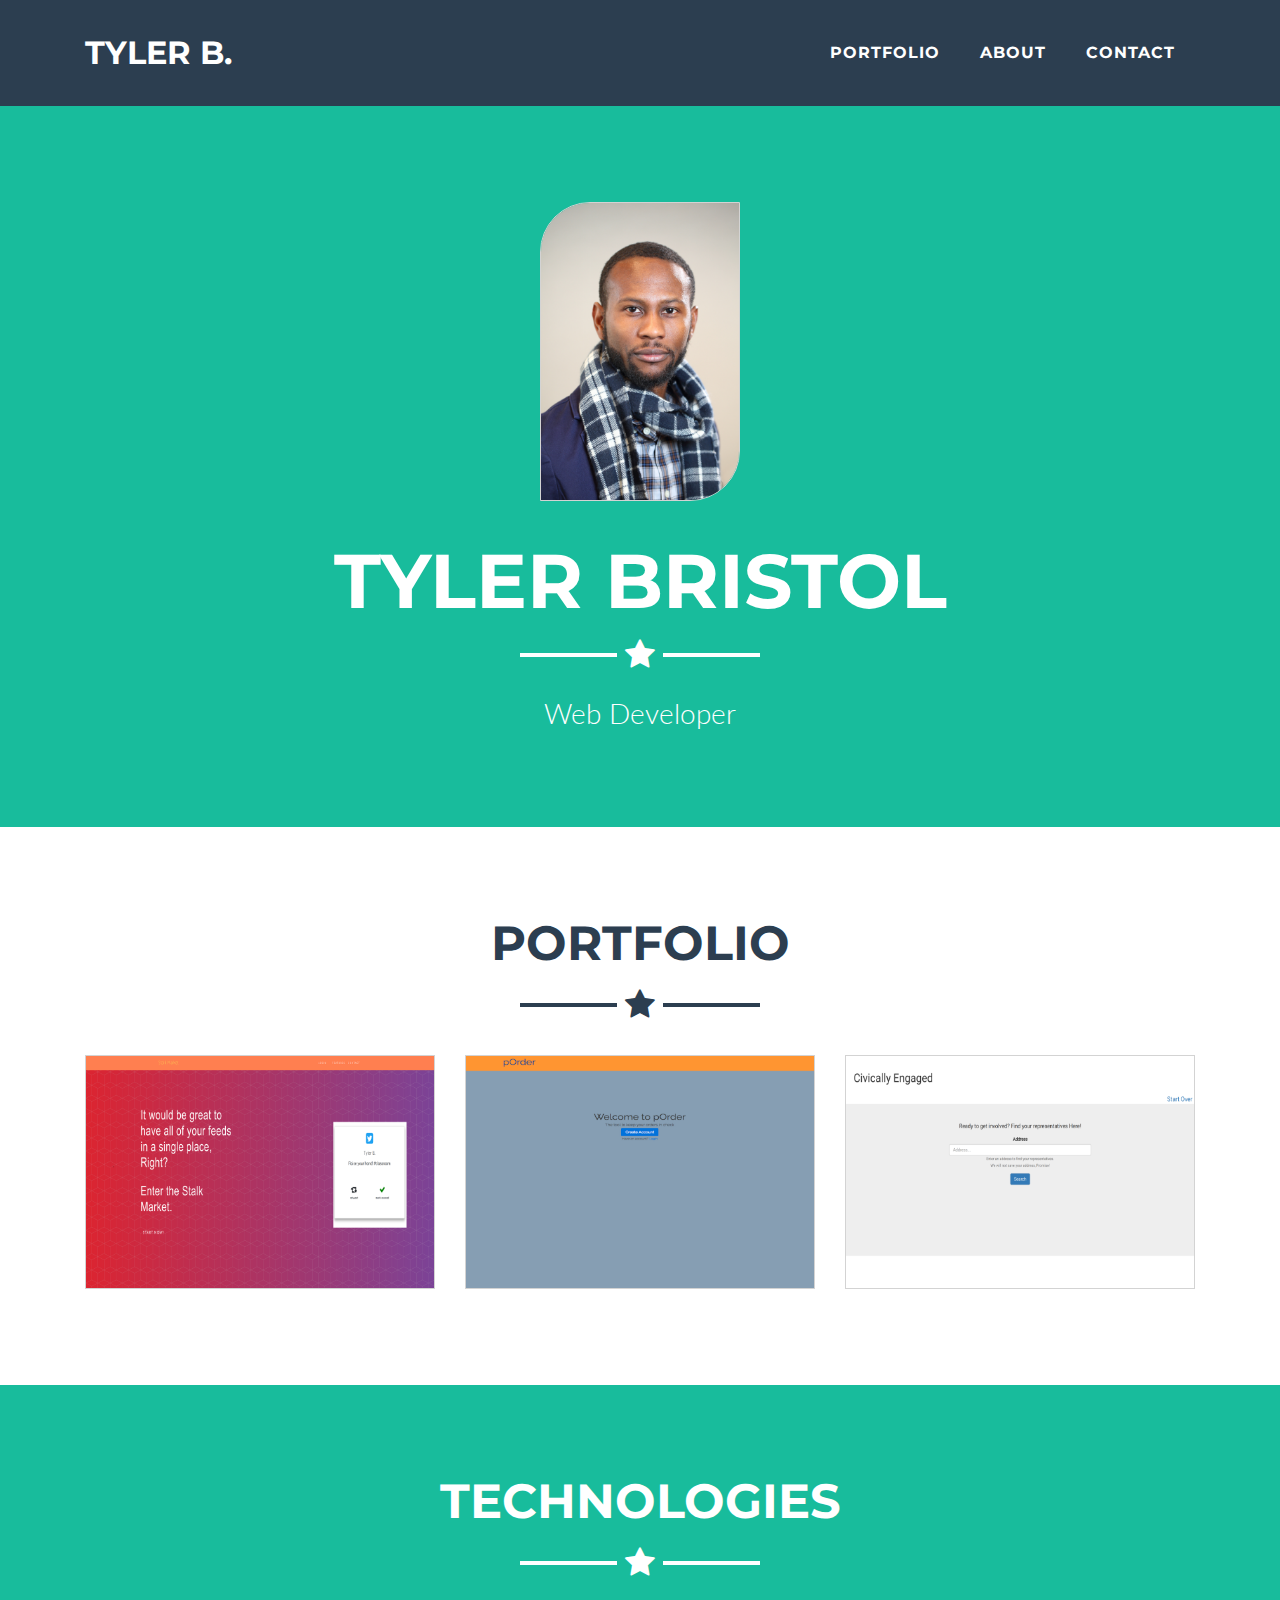
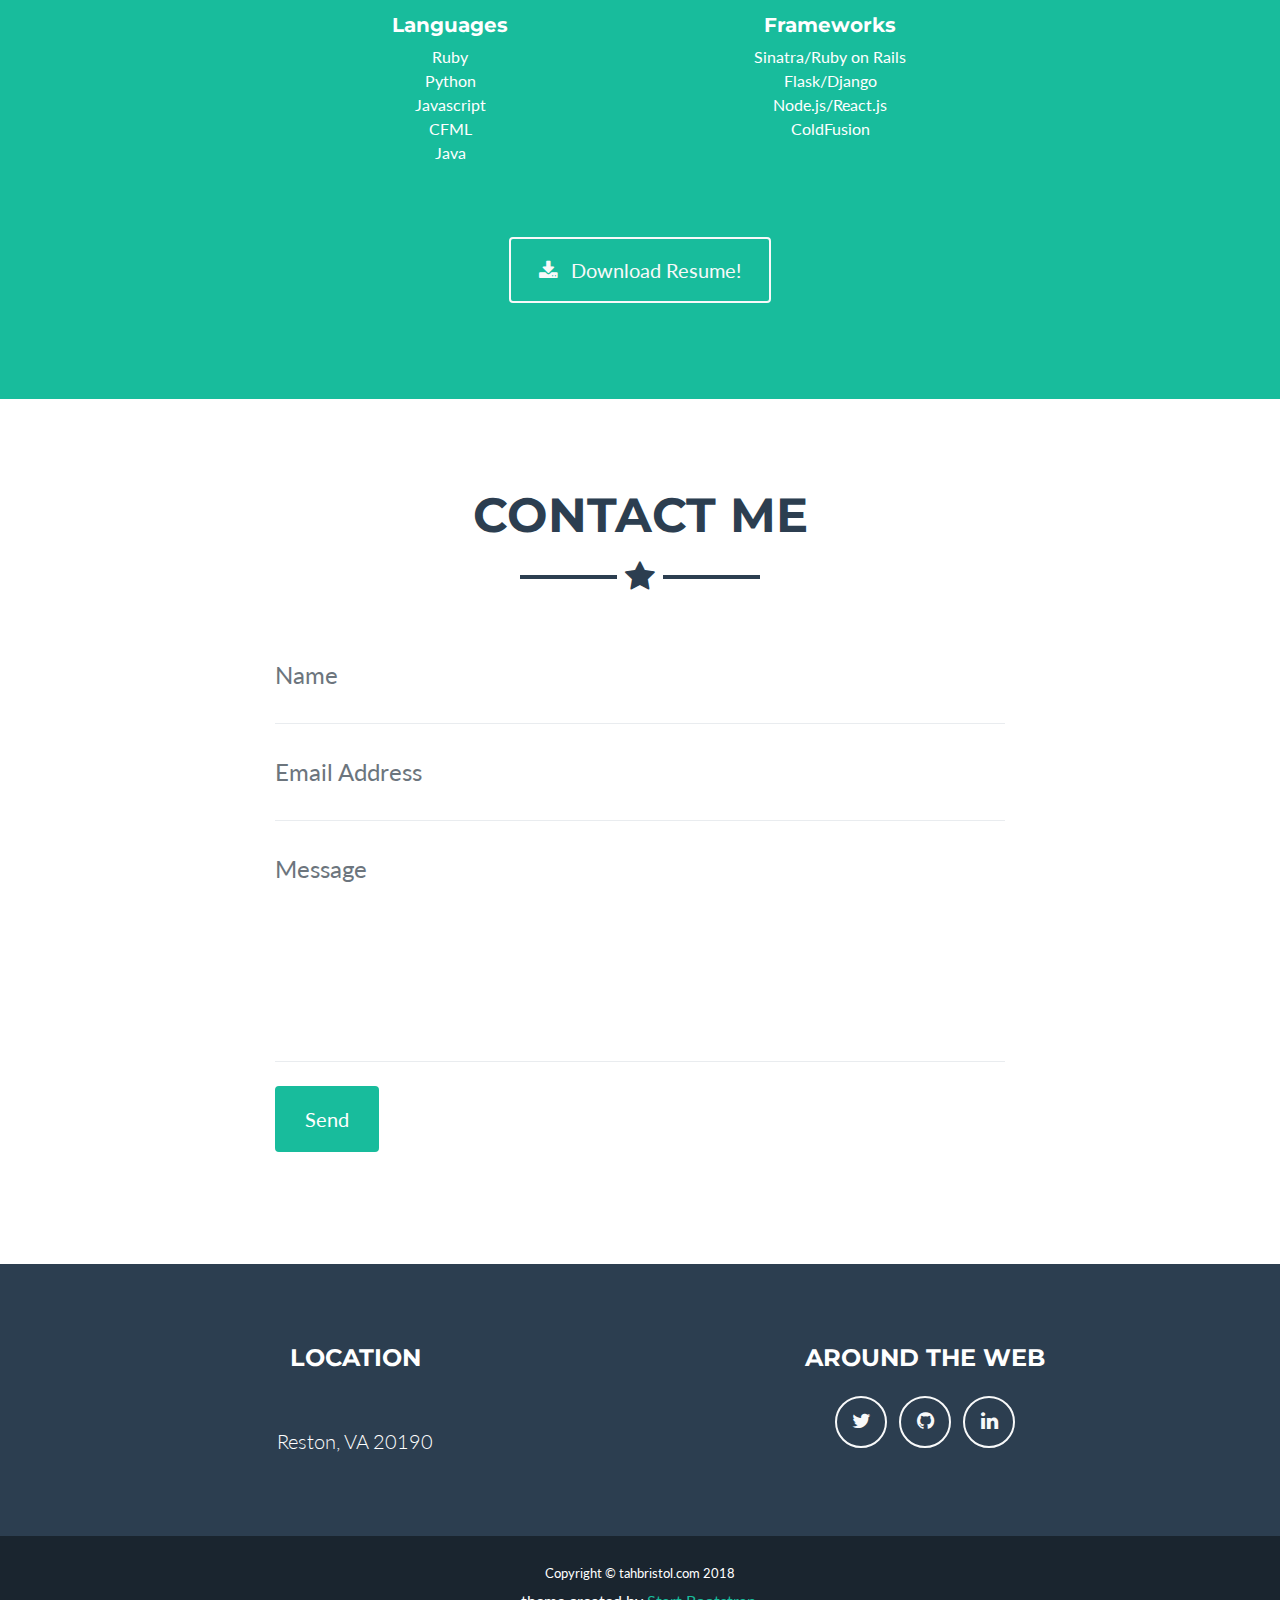
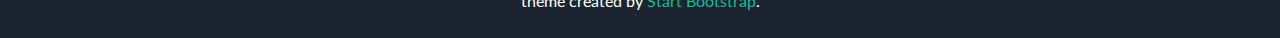
==== portfolio/templates/index.html @ d6156995 "Merge branch 'master' of github.com:tahbristol/portfolio18" ====
<!DOCTYPE html>
<html lang="en">

  <head>

    <meta charset="utf-8">
    <meta name="viewport" content="width=device-width, initial-scale=1, shrink-to-fit=no">
    <meta name="description" content="">
    <meta name="author" content="">

    <title>Tyler Bristol</title>

    <!-- Bootstrap core CSS -->
    <link href="../static/vendor/bootstrap/css/bootstrap.min.css" rel="stylesheet">

    <!-- Custom fonts for this template -->
    <link href="../static/vendor/font-awesome/css/font-awesome.min.css" rel="stylesheet" type="text/css">
    <link href="https://fonts.googleapis.com/css?family=Montserrat:400,700" rel="stylesheet" type="text/css">
    <link href="https://fonts.googleapis.com/css?family=Lato:400,700,400italic,700italic" rel="stylesheet" type="text/css">

    <!-- Plugin CSS -->
    <link href="../static/vendor/magnific-popup/magnific-popup.css" rel="stylesheet" type="text/css">

    <!-- Custom styles for this template -->
    <link href="../static/freelancer.min.css" rel="stylesheet">
		<link href="../static/main.css" rel="stylesheet">
  </head>

  <body id="page-top">

    <!-- Navigation -->
    <nav class="navbar navbar-expand-lg bg-secondary fixed-top text-uppercase" id="mainNav">
      <div class="container">
        <a class="navbar-brand js-scroll-trigger" href="#page-top">Tyler B.</a>
        <button class="navbar-toggler navbar-toggler-right text-uppercase bg-primary text-white rounded" type="button" data-toggle="collapse" data-target="#navbarResponsive" aria-controls="navbarResponsive" aria-expanded="false" aria-label="Toggle navigation">
          Menu
          <i class="fa fa-bars"></i>
        </button>
        <div class="collapse navbar-collapse" id="navbarResponsive">
          <ul class="navbar-nav ml-auto">
            <li class="nav-item mx-0 mx-lg-1">
              <a class="nav-link py-3 px-0 px-lg-3 rounded js-scroll-trigger" href="#portfolio">Portfolio</a>
            </li>
            <li class="nav-item mx-0 mx-lg-1">
              <a class="nav-link py-3 px-0 px-lg-3 rounded js-scroll-trigger" href="#about">About</a>
            </li>
            <li class="nav-item mx-0 mx-lg-1">
              <a class="nav-link py-3 px-0 px-lg-3 rounded js-scroll-trigger" href="#contact">Contact</a>
            </li>
          </ul>
        </div>
      </div>
    </nav>

    <!-- Header -->
    <header class="masthead bg-primary text-white text-center">
      <div class="container">
        <img class="img-fluid mb-5 d-block mx-auto" id="headShot" src="../static/images/typrof1.jpg" alt="">
        <h1 class="text-uppercase mb-0">Tyler Bristol</h1>
        <hr class="star-light">
        <h2 class="font-weight-light mb-0">Web Developer</h2>
      </div>
    </header>

    <!-- Portfolio Grid Section -->
    <section class="portfolio" id="portfolio">
      <div class="container">
        <h2 class="text-center text-uppercase text-secondary mb-0">Portfolio</h2>
        <hr class="star-dark mb-5">
        <div class="row">
          <!-- <div class="col-md-6 col-lg-4">
            <a class="portfolio-item d-block mx-auto" href="#portfolio-modal-1">
              <div class="portfolio-item-caption d-flex position-absolute h-100 w-100">
                <div class="portfolio-item-caption-content my-auto w-100 text-center text-white">
                  <i class="fa fa-search-plus fa-3x"></i>
                </div>
              </div>
              <img class="img-fluid" src="https://www.dropbox.com/s/zt1u6kftj1e6tm3/SistersScreen1%20copy.png?dl=1" alt="">
            </a>
          </div> -->
          <div class="col-md-6 col-lg-4">
            <a class="portfolio-item d-block mx-auto" href="#portfolio-modal-1">
              <div class="portfolio-item-caption d-flex position-absolute h-100 w-100">
                <div class="portfolio-item-caption-content my-auto w-100 text-center text-white">
                  <i class="fa fa-search-plus fa-3x"></i>
                </div>
              </div>
              <img class="img-fluid" src="../static/images/stalkmarket.png" alt="web application">
            </a>
          </div>
          <!-- <div class="col-md-6 col-lg-4">
            <a class="portfolio-item d-block mx-auto" href="#portfolio-modal-3">
              <div class="portfolio-item-caption d-flex position-absolute h-100 w-100">
                <div class="portfolio-item-caption-content my-auto w-100 text-center text-white">
                  <i class="fa fa-search-plus fa-3x"></i>
                </div>
              </div>
              <img class="img-fluid" src="https://www.dropbox.com/s/mkf713vcv6fycai/CafeScreen.png?dl=1" alt="">
            </a>
          </div> -->
          <div class="col-md-6 col-lg-4">
            <a class="portfolio-item d-block mx-auto" href="#portfolio-modal-2">
              <div class="portfolio-item-caption d-flex position-absolute h-100 w-100">
                <div class="portfolio-item-caption-content my-auto w-100 text-center text-white">
                  <i class="fa fa-search-plus fa-3x"></i>
                </div>
              </div>
              <img class="img-fluid" src="../static/images/pOrder.png" alt="">
            </a>
          </div>
          <div class="col-md-6 col-lg-4">
            <a class="portfolio-item d-block mx-auto" href="#portfolio-modal-3">
              <div class="portfolio-item-caption d-flex position-absolute h-100 w-100">
                <div class="portfolio-item-caption-content my-auto w-100 text-center text-white">
                  <i class="fa fa-search-plus fa-3x"></i>
                </div>
              </div>
              <img class="img-fluid" src="../static/images/CivicallyEngaged.png" alt="">
            </a>
          </div>
          <!-- <div class="col-md-6 col-lg-4">
            <a class="portfolio-item d-block mx-auto" href="#portfolio-modal-6">
              <div class="portfolio-item-caption d-flex position-absolute h-100 w-100">
                <div class="portfolio-item-caption-content my-auto w-100 text-center text-white">
                  <i class="fa fa-search-plus fa-3x"></i>
                </div>
              </div>
              <img class="img-fluid" src="https://www.dropbox.com/s/rbb3bpmoo1mn3yp/WeatherApp.png?dl=1" alt="">
            </a>
          </div> -->
        </div>
      </div>
    </section>

    <!-- About Section -->
    <section class="bg-primary text-white mb-0" id="about">
      <div class="container">
        <h2 class="text-center text-uppercase text-white">Technologies</h2>
        <hr class="star-light mb-5">
				<div class="row">
					
						<div class="col-lg-4 ml-auto technologiesContainer">
								<h5>Languages</h5>
								<ul class="technologies" id="languages">
									<li>Ruby</li>
									<li>Python</li>
									<li>Javascript</li>
									<li>CFML</li>
									<li>Java</li>
								</ul>
					</div>
					
					<div class="col-lg-4 mr-auto technologiesContainer">
							<h5>Frameworks</h5>
							<ul class="technologies" id="frameworks">
								<li>Sinatra/Ruby on Rails</li>
								<li>Flask/Django</li>
								<li>Node.js/React.js</li>
								<li>ColdFusion</li>
								<li>&nbsp;</li>
								<li></li>
							</ul>
					</div>
				</div>
				<div>&nbsp;</div>
				<div>&nbsp;</div>
        <div class="text-center mt-4">
          <a class="btn btn-xl btn-outline-light" href="https://www.dropbox.com/s/48o4gk2hbp3jfe5/TylerABristol_current.pdf?dl=0" target="_blank">
            <i class="fa fa-download mr-2"></i>
            Download Resume!
          </a>
        </div>
      </div>
    </section>

    <!-- Contact Section -->
    <section id="contact">
      <div class="container">
        <h2 class="text-center text-uppercase text-secondary mb-0">Contact Me</h2>
        <hr class="star-dark mb-5">
        <div class="row">
          <div class="col-lg-8 mx-auto">
            <!-- To configure the contact form email address, go to mail/contact_me.php and update the email address in the PHP file on line 19. -->
            <!-- The form should work on most web servers, but if the form is not working you may need to configure your web server differently. -->
            <form name="sentMessage" id="contactForm" >
              <div class="control-group">
                <div class="form-group floating-label-form-group controls mb-0 pb-2">
                  <label>Name</label>
                  <input class="form-control" id="name" type="text" placeholder="Name" required="required" data-validation-required-message="Please enter your name.">
                  <p class="help-block text-danger"></p>
                </div>
              </div>
              <div class="control-group">
                <div class="form-group floating-label-form-group controls mb-0 pb-2">
                  <label>Email Address</label>
                  <input class="form-control" id="email" type="email" placeholder="Email Address" required="required" data-validation-required-message="Please enter your email address.">
                  <p class="help-block text-danger"></p>
                </div>
              </div>
              <div class="control-group">
                <div class="form-group floating-label-form-group controls mb-0 pb-2">
                  <label>Message</label>
                  <textarea class="form-control" id="message" rows="5" placeholder="Message" required="required" data-validation-required-message="Please enter a message."></textarea>
                  <p class="help-block text-danger"></p>
                </div>
              </div>
              <br>
              <div id="success"></div>
              <div class="form-group">
                <button type="submit" class="btn btn-primary btn-xl" id="sendMessageButton">Send</button>
              </div>
            </form>
          </div>
        </div>
      </div>
    </section>

    <!-- Footer -->
    <footer class="footer text-center">
      <div class="container">
        <div class="row">
          <div class="col-md-6 mb-5 mb-lg-0">
            <h4 class="text-uppercase mb-4">Location</h4>
            <p class="lead mb-0">
              <br>Reston, VA 20190</p>
          </div>
          <div class="col-md-6 mb-5 mb-lg-0">
            <h4 class="text-uppercase mb-4">Around the Web</h4>
            <ul class="list-inline mb-0">
              <!--<li class="list-inline-item">
                <a class="btn btn-outline-light btn-social text-center rounded-circle" href="#">
                  <i class="fa fa-fw fa-facebook"></i>
                </a>
              </li>-->
             <!-- <li class="list-inline-item">
                <a class="btn btn-outline-light btn-social text-center rounded-circle" href="#">
                  <i class="fa fa-fw fa-google-plus"></i>
                </a>
              </li>-->
              <li class="list-inline-item">
                <a class="btn btn-outline-light btn-social text-center rounded-circle" href="https://twitter.com/tahbristol" target="_blank">
                  <i class="fa fa-fw fa-twitter"></i>
                </a>
              </li>
							<li class="list-inline-item">
                <a class="btn btn-outline-light btn-social text-center rounded-circle" href="https://github.com/tahbristol" target="_blank">
                  <i class="fa fa-fw fa-github"></i>
                </a>
              </li>
              <li class="list-inline-item">
                <a class="btn btn-outline-light btn-social text-center rounded-circle" href="https://www.linkedin.com/in/tahbristol/" target="_blank">
                  <i class="fa fa-fw fa-linkedin"></i>
                </a>
              </li>
              <!--<li class="list-inline-item">
                <a class="btn btn-outline-light btn-social text-center rounded-circle" href="#">
                  <i class="fa fa-fw fa-dribbble"></i>
                </a>
              </li>-->
            </ul>
          </div>
        </div>
      </div>
    </footer>

    <div class="copyright py-4 text-center text-white">
      <div class="container">
        <small>Copyright &copy; tahbristol.com 2018</small>
				<p class="lead mb-0"><small>theme created by
					<a href="http://startbootstrap.com">Start Bootstrap</a>.</small></p>
      </div>
    </div>

    <!-- Scroll to Top Button (Only visible on small and extra-small screen sizes) -->
    <div class="scroll-to-top d-lg-none position-fixed ">
      <a class="js-scroll-trigger d-block text-center text-white rounded" href="#page-top">
        <i class="fa fa-chevron-up"></i>
      </a>
    </div>

    <!-- Portfolio Modals -->

    <!-- Portfolio Modal 1 -->
    <div class="portfolio-modal mfp-hide" id="portfolio-modal-1">
      <div class="portfolio-modal-dialog bg-white">
        <a class="close-button d-none d-md-block portfolio-modal-dismiss" href="#">
          <i class="fa fa-3x fa-times"></i>
        </a>
        <div class="container text-center">
          <div class="row">
            <div class="col-lg-8 mx-auto">
              <h2 class="text-secondary text-uppercase mb-0">Stalk Market</h2>
              <hr class="star-dark mb-5">
              <img class="img-fluid mb-5" src="../static/images/stalkmarket.png" alt="">
              <p class="mb-5">
                Stalk Market is a product of my own ideas. It is an app that mimics twitter. A user can sign up and save twitter handles to their account in order to see the handles' feeds. This application is written as a Ruby on Rails API and a React.js front-end. It started out as a group project but after time morphed into a solo
                project that I use to go practice my Ruby on Rails knowledge and go deeper into certain topics. Currently two new branches are being built out for this projects: re-writing the entire React.js
                front-end and re-writing the application using solely Ruby on Rails.<br />
                <a href="https://github.com/tahbristol/dc_project1" target="_blank">github here</a>
              </p>
              
              <a class="btn btn-primary btn-lg rounded-pill portfolio-modal-dismiss" href="#">
                <i class="fa fa-close"></i>
                Close Project</a>
            </div>
          </div>
        </div>
      </div>
    </div>

    <!-- Portfolio Modal 2 -->
    <div class="portfolio-modal mfp-hide" id="portfolio-modal-2">
      <div class="portfolio-modal-dialog bg-white">
        <a class="close-button d-none d-md-block portfolio-modal-dismiss" href="#">
          <i class="fa fa-3x fa-times"></i>
        </a>
        <div class="container text-center">
          <div class="row">
            <div class="col-lg-8 mx-auto">
              <h2 class="text-secondary text-uppercase mb-0">pOrder</h2>
              <hr class="star-dark mb-5">
              <img class="img-fluid mb-5" src="../static/images/pOrder.png" alt="">
              <p class="mb-5">
                pOrder was an idea I got while working in a Biology research laboratory. The application allows uses to place a request to order particular items
                such that a main purchaser can view all requested items from all group members to avoid duplicate ordering. This was a project during my Flatiron School
                curriculum and is written using the Ruby framework Sinatra. It has basic CRUD features and uses Bootstrap CSS along with jQuery. This app has also partially
                been re-written using the Python web framework Flask. <br />
                <a href="https://github.com/tahbristol/porder" target="_blank">github here</a>
              </p>
              <a class="btn btn-primary btn-lg rounded-pill portfolio-modal-dismiss" href="#">
                <i class="fa fa-close"></i>
                Close Project</a>
            </div>
          </div>
        </div>
      </div>
    </div>

    <!-- Portfolio Modal 3 -->
    <div class="portfolio-modal mfp-hide" id="portfolio-modal-3">
      <div class="portfolio-modal-dialog bg-white">
        <a class="close-button d-none d-md-block portfolio-modal-dismiss" href="#">
          <i class="fa fa-3x fa-times"></i>
        </a>
        <div class="container text-center">
          <div class="row">
            <div class="col-lg-8 mx-auto">
              <h2 class="text-secondary text-uppercase mb-0">CivicallyEngaged</h2>
              <img class="img-fluid mb-5" src="../static/images/CivicallyEngaged.png" alt="">
              <p class="mb-5">
                This is a project written in the Ruby web framework Sinatra. It uses the google CivicInfo API to return local state officials
                to a user based on an address input. This application uses HandleBars.js as the templating factory for each official and also uses
                the Twilio API to send information as a text message. This app is also written in ColdFusion and its ruby version currently being re-written.<br />
                <a href="https://github.com/tahbristol/civicallyengaged" target="_blank">github here</a>
              </p>
              <a class="btn btn-primary btn-lg rounded-pill portfolio-modal-dismiss" href="#">
                <i class="fa fa-close"></i>
                Close Project</a>
            </div>
          </div>
        </div>
      </div>
    </div>

    <!-- Portfolio Modal 4 -->
    <div class="portfolio-modal mfp-hide" id="portfolio-modal-4">
      <div class="portfolio-modal-dialog bg-white">
        <a class="close-button d-none d-md-block portfolio-modal-dismiss" href="#">
          <i class="fa fa-3x fa-times"></i>
        </a>
        <div class="container text-center">
          <div class="row">
            <div class="col-lg-8 mx-auto">
              <h2 class="text-secondary text-uppercase mb-0">Project Name</h2>
              <hr class="star-dark mb-5">
              <img class="img-fluid mb-5" src="../static/images/pOrder.png" alt="">
              <p class="mb-5">Lorem ipsum dolor sit amet, consectetur adipisicing elit. Mollitia neque assumenda ipsam nihil, molestias magnam, recusandae quos quis inventore quisquam velit asperiores, vitae? Reprehenderit soluta, eos quod consequuntur itaque. Nam.</p>
              <a class="btn btn-primary btn-lg rounded-pill portfolio-modal-dismiss" href="#">
                <i class="fa fa-close"></i>
                Close Project</a>
            </div>
          </div>
        </div>
      </div>
    </div>

    <!-- Portfolio Modal 5 -->
    <div class="portfolio-modal mfp-hide" id="portfolio-modal-5">
      <div class="portfolio-modal-dialog bg-white">
        <a class="close-button d-none d-md-block portfolio-modal-dismiss" href="#">
          <i class="fa fa-3x fa-times"></i>
        </a>
        <div class="container text-center">
          <div class="row">
            <div class="col-lg-8 mx-auto">
              <h2 class="text-secondary text-uppercase mb-0">Project Name</h2>
              <hr class="star-dark mb-5">
              <img class="img-fluid mb-5" src="../static/images/CivicallyEngaged.png" alt="">
              <p class="mb-5">Lorem ipsum dolor sit amet, consectetur adipisicing elit. Mollitia neque assumenda ipsam nihil, molestias magnam, recusandae quos quis inventore quisquam velit asperiores, vitae? Reprehenderit soluta, eos quod consequuntur itaque. Nam.</p>
              <a class="btn btn-primary btn-lg rounded-pill portfolio-modal-dismiss" href="#">
                <i class="fa fa-close"></i>
                Close Project</a>
            </div>
          </div>
        </div>
      </div>
    </div>

    <!-- Portfolio Modal 6 -->
    <div class="portfolio-modal mfp-hide" id="portfolio-modal-6">
      <div class="portfolio-modal-dialog bg-white">
        <a class="close-button d-none d-md-block portfolio-modal-dismiss" href="#">
          <i class="fa fa-3x fa-times"></i>
        </a>
        <div class="container text-center">
          <div class="row">
            <div class="col-lg-8 mx-auto">
              <h2 class="text-secondary text-uppercase mb-0">Project Name</h2>
              <hr class="star-dark mb-5">
              <img class="img-fluid mb-5" src="https://www.dropbox.com/s/rbb3bpmoo1mn3yp/WeatherApp.png?dl=1" alt="">
              <p class="mb-5">Lorem ipsum dolor sit amet, consectetur adipisicing elit. Mollitia neque assumenda ipsam nihil, molestias magnam, recusandae quos quis inventore quisquam velit asperiores, vitae? Reprehenderit soluta, eos quod consequuntur itaque. Nam.</p>
              <a class="btn btn-primary btn-lg rounded-pill portfolio-modal-dismiss" href="#">
                <i class="fa fa-close"></i>
                Close Project</a>
            </div>
          </div>
        </div>
      </div>
    </div>

    <!-- Bootstrap core JavaScript -->
    <script src="../static/vendor/jquery/jquery.min.js"></script>
    <script src="../static/vendor/bootstrap/js/bootstrap.bundle.min.js"></script>

    <!-- Plugin JavaScript -->
		<script src="../static/vendor/magnific-popup/jquery.magnific-popup.min.js"></script>
    <script src="../static/vendor/jquery-easing/jquery.easing.min.js"></script>

    <!-- Contact Form JavaScript -->
    <script src="../static/js/jqBootstrapValidation.js"></script>
    <script src="../static/js/contact_me.js"></script>

    <!-- Custom scripts for this template -->
    <script src="../static/js/freelancer.min.js"></script>
  </body>

</html>
---- portfolio/static/freelancer.min.css ----
body{font-family:Lato}h1,h2,h3,h4,h5,h6{font-weight:700;font-family:Montserrat}hr.star-dark,hr.star-light{max-width:15rem;padding:0;text-align:center;border:none;border-top:solid .25rem;margin-top:2.5rem;margin-bottom:2.5rem}hr.star-dark:after,hr.star-light:after{position:relative;top:-.8em;display:inline-block;padding:0 .25em;content:'\f005';font-family:FontAwesome;font-size:2em}hr.star-light{border-color:#fff}hr.star-light:after{color:#fff;background-color:#18bc9c}hr.star-dark{border-color:#2c3e50}hr.star-dark:after{color:#2c3e50;background-color:#fff}section{padding:6rem 0}section h2{font-size:2.25rem;line-height:2rem}@media (min-width:992px){section h2{font-size:3rem;line-height:2.5rem}}.btn-xl{padding:1rem 1.75rem;font-size:1.25rem}.btn-social{width:3.25rem;height:3.25rem;font-size:1.25rem;line-height:2rem}.scroll-to-top{z-index:1042;right:1rem;bottom:1rem;display:none}.scroll-to-top a{width:3.5rem;height:3.5rem;background-color:rgba(33,37,41,.5);line-height:3.1rem}#mainNav{padding-top:1rem;padding-bottom:1rem;font-weight:700;font-family:Montserrat}#mainNav .navbar-brand{color:#fff}#mainNav .navbar-nav{margin-top:1rem;letter-spacing:.0625rem}#mainNav .navbar-nav li.nav-item a.nav-link{color:#fff}#mainNav .navbar-nav li.nav-item a.nav-link:hover{color:#18bc9c}#mainNav .navbar-nav li.nav-item a.nav-link:active,#mainNav .navbar-nav li.nav-item a.nav-link:focus{color:#fff}#mainNav .navbar-nav li.nav-item a.nav-link.active{color:#18bc9c}#mainNav .navbar-toggler{font-size:80%;padding:.8rem}@media (min-width:992px){#mainNav{padding-top:1.5rem;padding-bottom:1.5rem;-webkit-transition:padding-top .3s,padding-bottom .3s;-moz-transition:padding-top .3s,padding-bottom .3s;transition:padding-top .3s,padding-bottom .3s}#mainNav .navbar-brand{font-size:2em;-webkit-transition:font-size .3s;-moz-transition:font-size .3s;transition:font-size .3s}#mainNav .navbar-nav{margin-top:0}#mainNav .navbar-nav>li.nav-item>a.nav-link.active{color:#fff;background:#18bc9c}#mainNav .navbar-nav>li.nav-item>a.nav-link.active:active,#mainNav .navbar-nav>li.nav-item>a.nav-link.active:focus,#mainNav .navbar-nav>li.nav-item>a.nav-link.active:hover{color:#fff;background:#18bc9c}#mainNav.navbar-shrink{padding-top:.5rem;padding-bottom:.5rem}#mainNav.navbar-shrink .navbar-brand{font-size:1.5em}}header.masthead{padding-top:calc(6rem + 72px);padding-bottom:6rem}header.masthead h1{font-size:3rem;line-height:3rem}header.masthead h2{font-size:1.3rem;font-family:Lato}@media (min-width:992px){header.masthead{padding-top:calc(6rem + 106px);padding-bottom:6rem}header.masthead h1{font-size:4.75em;line-height:4rem}header.masthead h2{font-size:1.75em}}.portfolio{margin-bottom:-15px}.portfolio .portfolio-item{position:relative;display:block;max-width:25rem;margin-bottom:15px}.portfolio .portfolio-item .portfolio-item-caption{-webkit-transition:all ease .5s;-moz-transition:all ease .5s;transition:all ease .5s;opacity:0;background-color:rgba(24,188,156,.9)}.portfolio .portfolio-item .portfolio-item-caption:hover{opacity:1}.portfolio .portfolio-item .portfolio-item-caption .portfolio-item-caption-content{font-size:1.5rem}@media (min-width:576px){.portfolio{margin-bottom:-30px}.portfolio .portfolio-item{margin-bottom:30px}}.portfolio-modal .portfolio-modal-dialog{padding:3rem 1rem;min-height:calc(100vh - 2rem);margin:1rem calc(1rem - 8px);position:relative;z-index:2;-moz-box-shadow:0 0 3rem 1rem rgba(0,0,0,.5);-webkit-box-shadow:0 0 3rem 1rem rgba(0,0,0,.5);box-shadow:0 0 3rem 1rem rgba(0,0,0,.5)}.portfolio-modal .portfolio-modal-dialog .close-button{position:absolute;top:2rem;right:2rem}.portfolio-modal .portfolio-modal-dialog .close-button i{line-height:38px}.portfolio-modal .portfolio-modal-dialog h2{font-size:2rem}@media (min-width:768px){.portfolio-modal .portfolio-modal-dialog{min-height:100vh;padding:5rem;margin:3rem calc(3rem - 8px)}.portfolio-modal .portfolio-modal-dialog h2{font-size:3rem}}.floating-label-form-group{position:relative;border-bottom:1px solid #e9ecef}.floating-label-form-group input,.floating-label-form-group textarea{font-size:1.5em;position:relative;z-index:1;padding-right:0;padding-left:0;resize:none;border:none;border-radius:0;background:0 0;box-shadow:none!important}.floating-label-form-group label{font-size:.85em;line-height:1.764705882em;position:relative;z-index:0;top:2em;display:block;margin:0;-webkit-transition:top .3s ease,opacity .3s ease;-moz-transition:top .3s ease,opacity .3s ease;-ms-transition:top .3s ease,opacity .3s ease;transition:top .3s ease,opacity .3s ease;vertical-align:middle;vertical-align:baseline;opacity:0}.floating-label-form-group:not(:first-child){padding-left:14px;border-left:1px solid #e9ecef}.floating-label-form-group-with-value label{top:0;opacity:1}.floating-label-form-group-with-focus label{color:#18bc9c}form .row:first-child .floating-label-form-group{border-top:1px solid #e9ecef}.footer{padding-top:5rem;padding-bottom:5rem;background-color:#2c3e50;color:#fff}.copyright{background-color:#1a252f}a{color:#18bc9c}a:active,a:focus,a:hover{color:#128f76}.btn{border-width:2px}.bg-primary{background-color:#18bc9c!important}.bg-secondary{background-color:#2c3e50!important}.text-primary{color:#18bc9c!important}.text-secondary{color:#2c3e50!important}.btn-primary{background-color:#18bc9c;border-color:#18bc9c}.btn-primary:active,.btn-primary:focus,.btn-primary:hover{background-color:#128f76;border-color:#128f76}.btn-secondary{background-color:#2c3e50;border-color:#2c3e50}.btn-secondary:active,.btn-secondary:focus,.btn-secondary:hover{background-color:#1a252f;border-color:#1a252f}
---- portfolio/static/main.css ----
img#headShot {
	width: 200px;
	border-radius: 50px 0px;
}

.technologies {
	list-style: none;
}

.technologiesContainer {
	text-align: center;
}
ul {
	margin: 0px;
	padding: 0px;
}

img {
	border: 1px solid lightgrey;
  height: 550px;
  width: 500px;
}
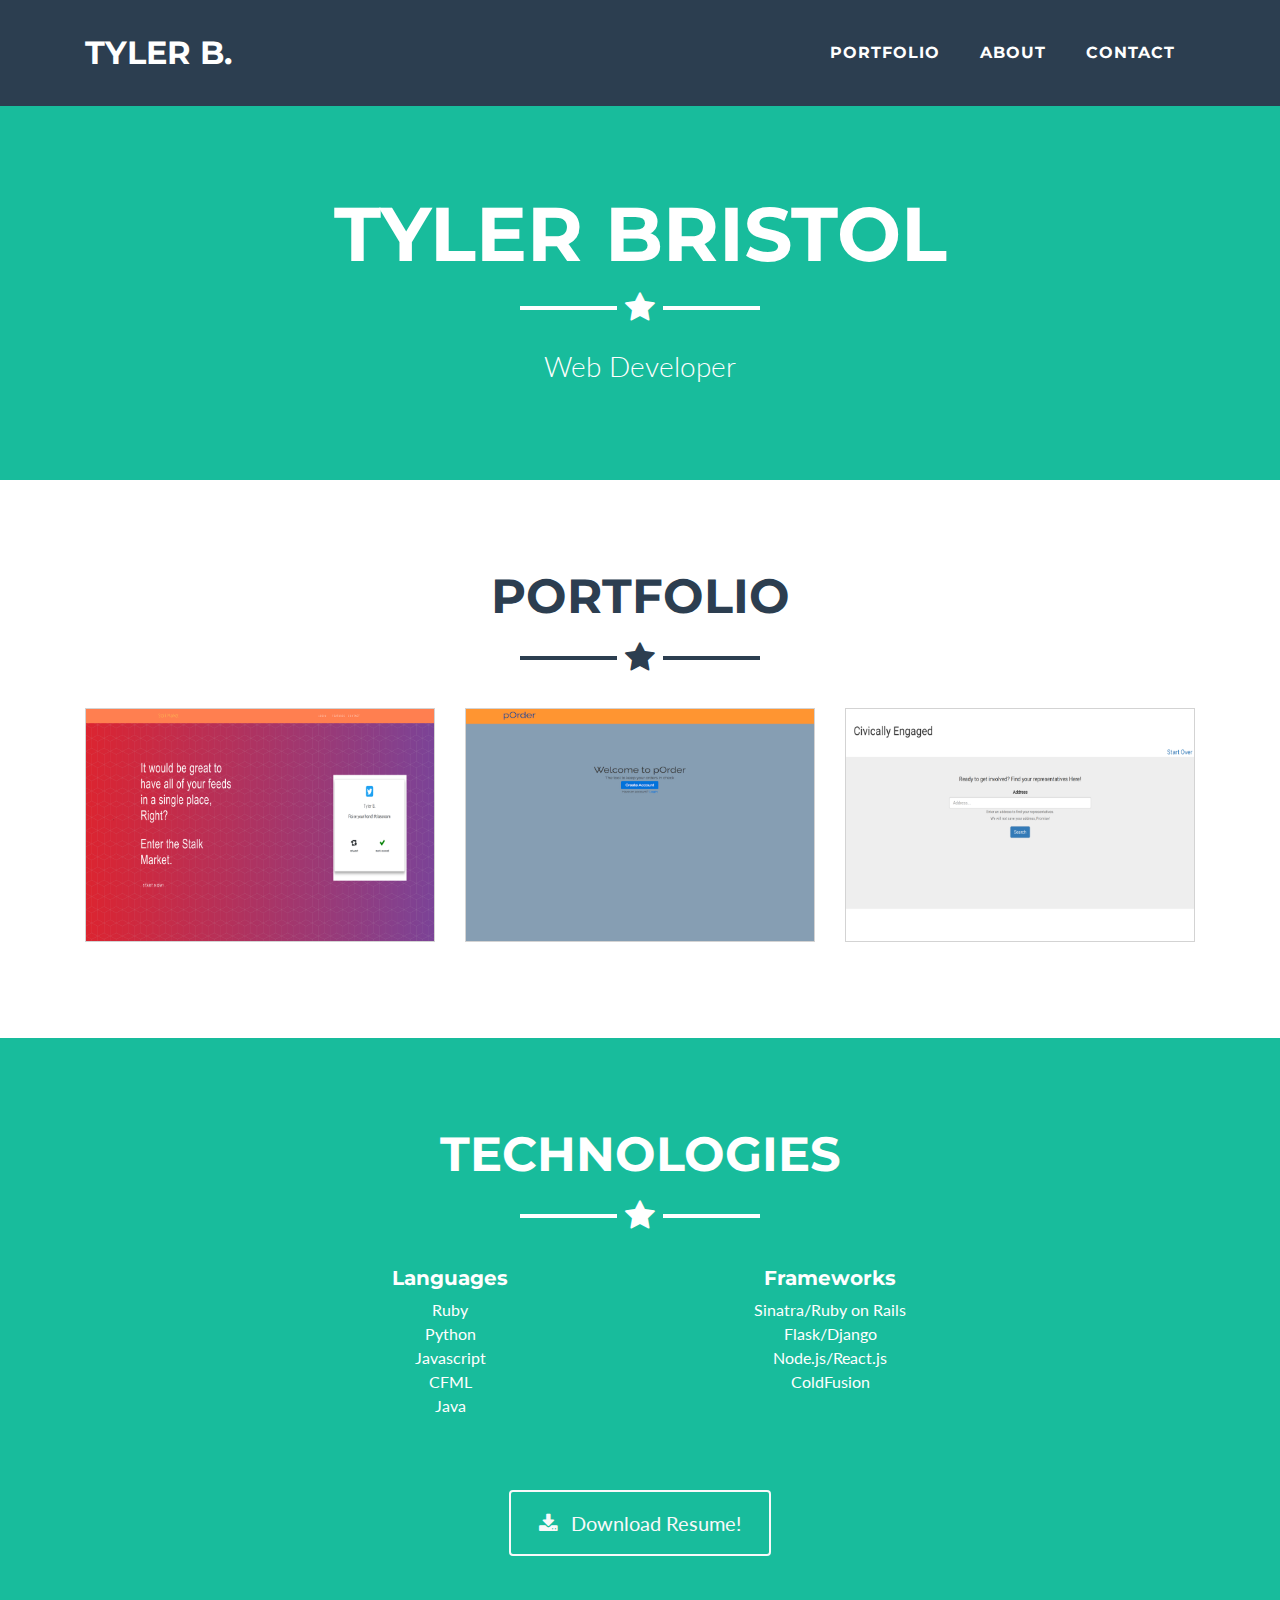
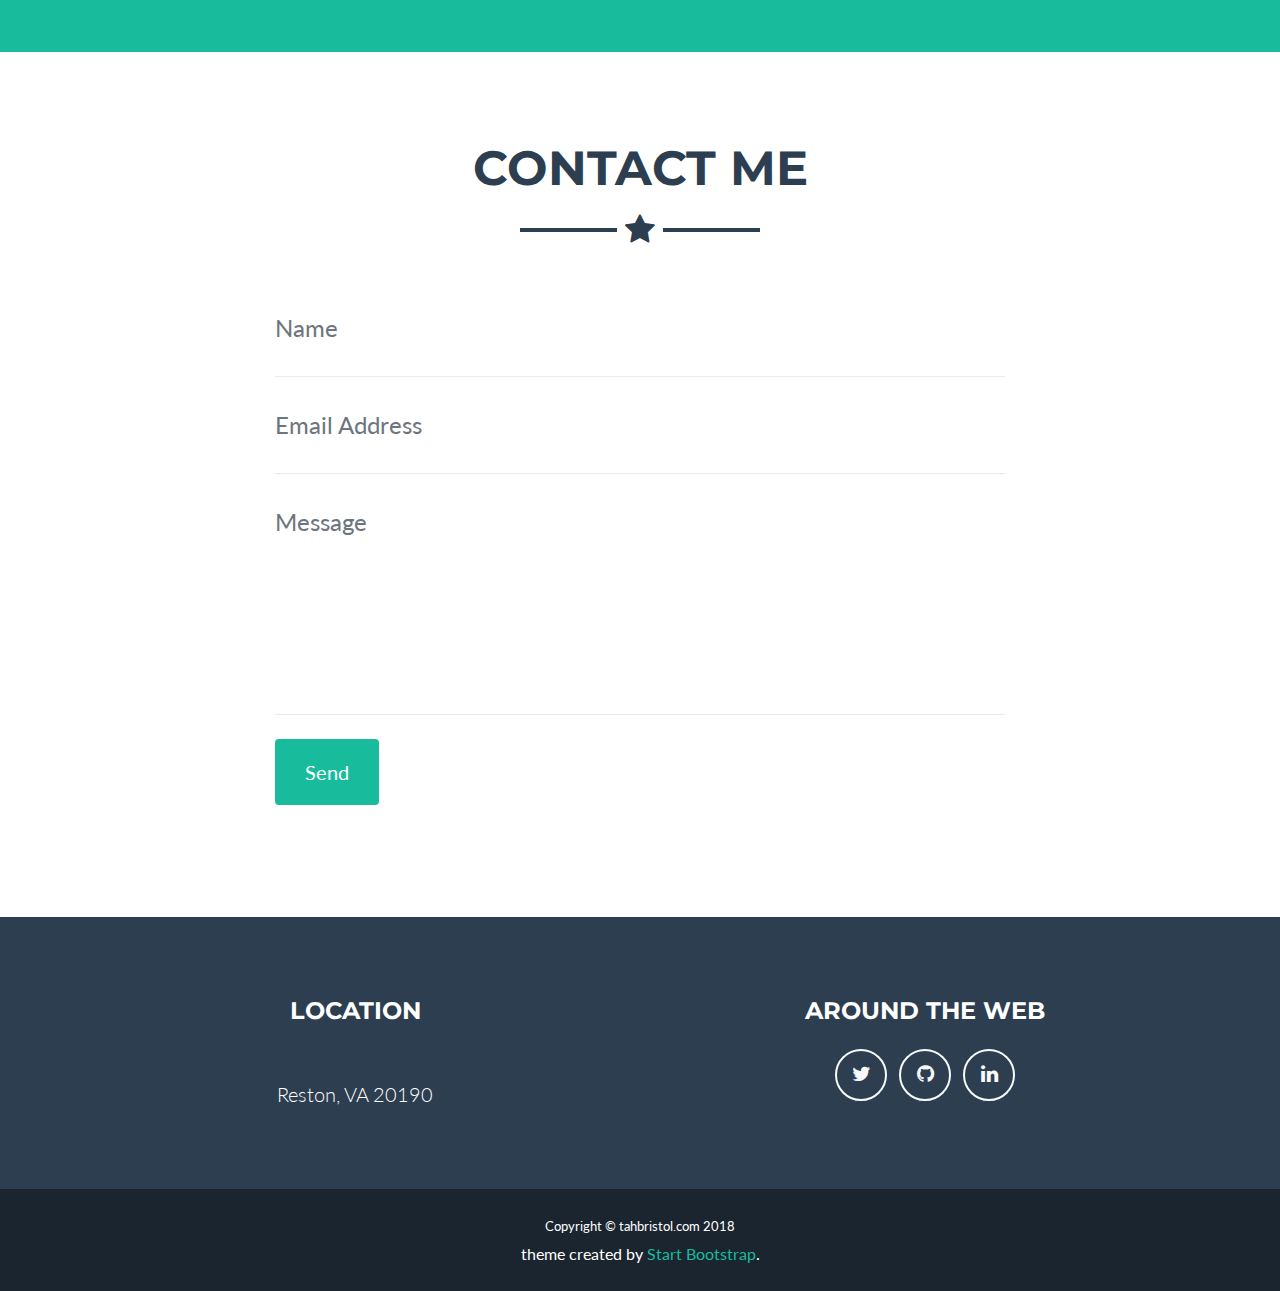
==== commit f85dab8f: "remove image" ====
--- a/portfolio/templates/index.html
+++ b/portfolio/templates/index.html
@@ -55,7 +55,7 @@
     <!-- Header -->
     <header class="masthead bg-primary text-white text-center">
       <div class="container">
-        <img class="img-fluid mb-5 d-block mx-auto" id="headShot" src="../static/images/typrof1.jpg" alt="">
+        <!-- <img class="img-fluid mb-5 d-block mx-auto" id="headShot" src="../static/images/typrof1.jpg" alt=""> -->
         <h1 class="text-uppercase mb-0">Tyler Bristol</h1>
         <hr class="star-light">
         <h2 class="font-weight-light mb-0">Web Developer</h2>
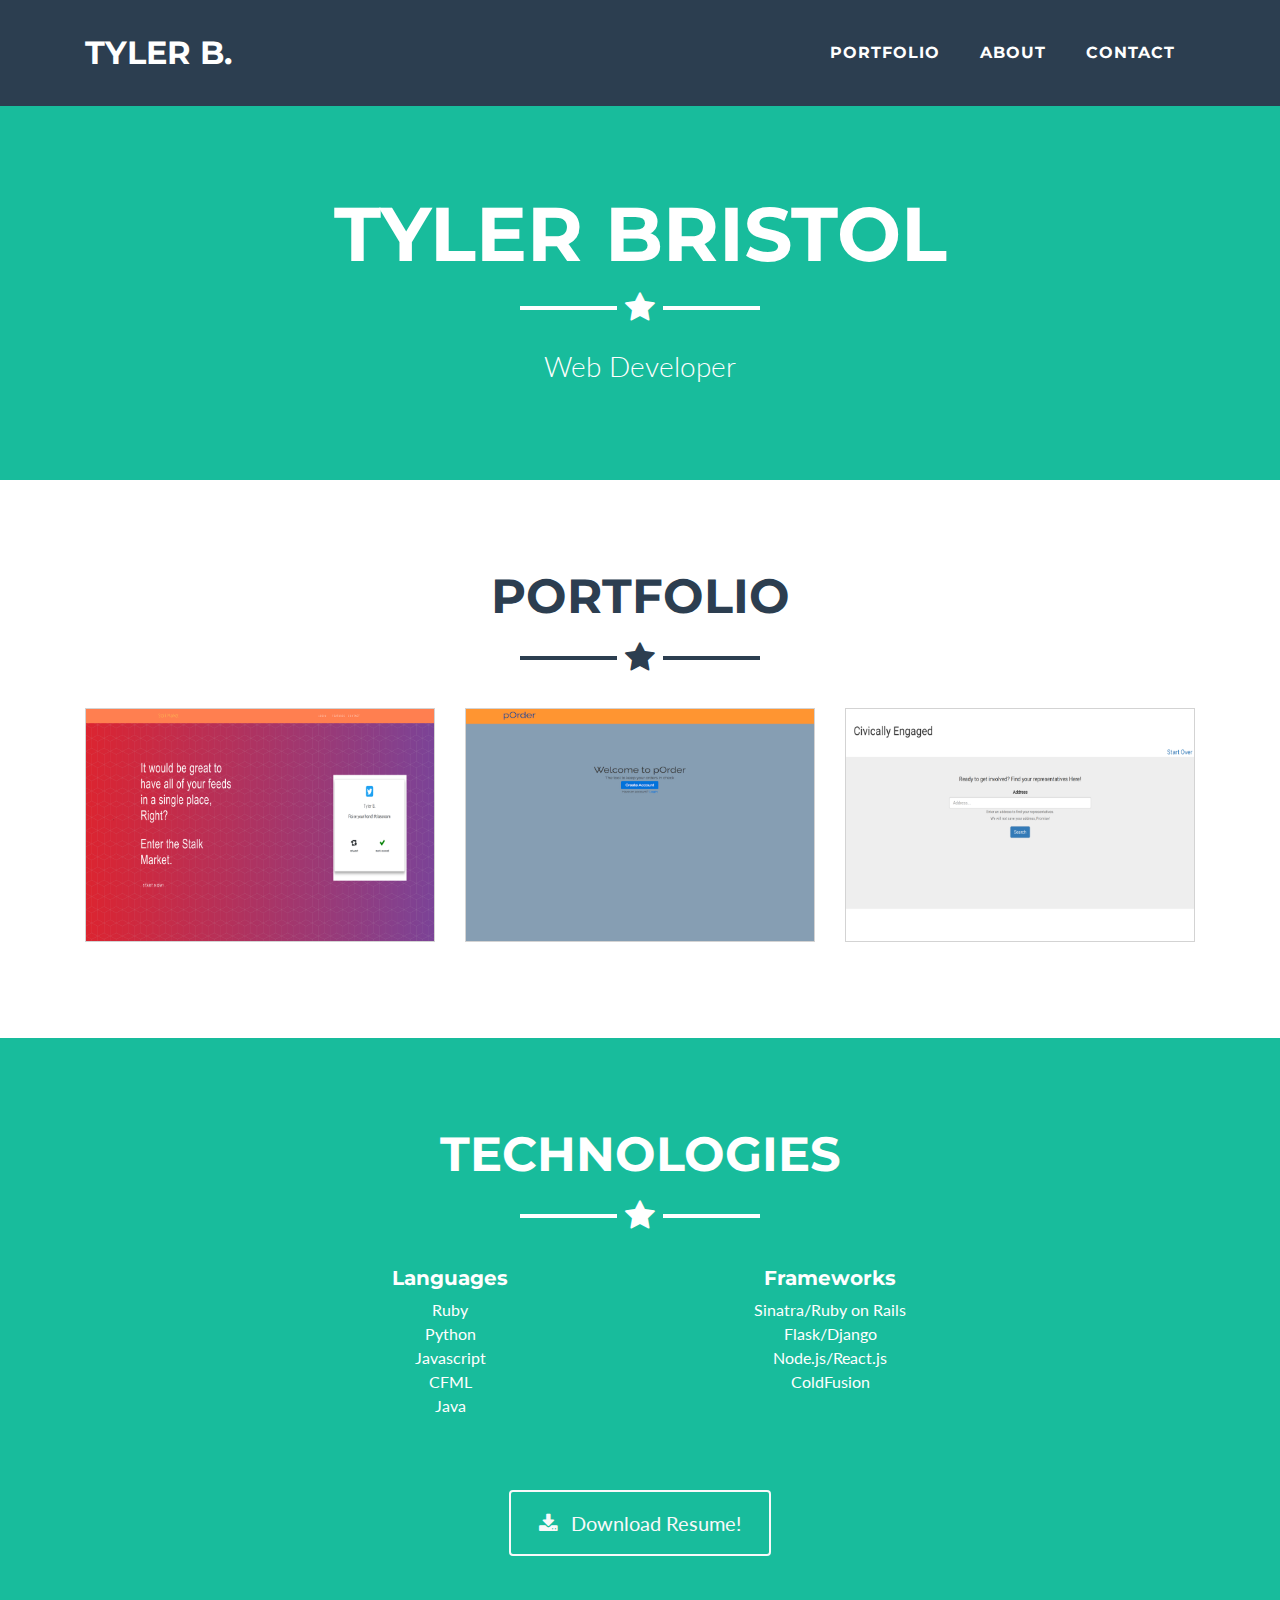
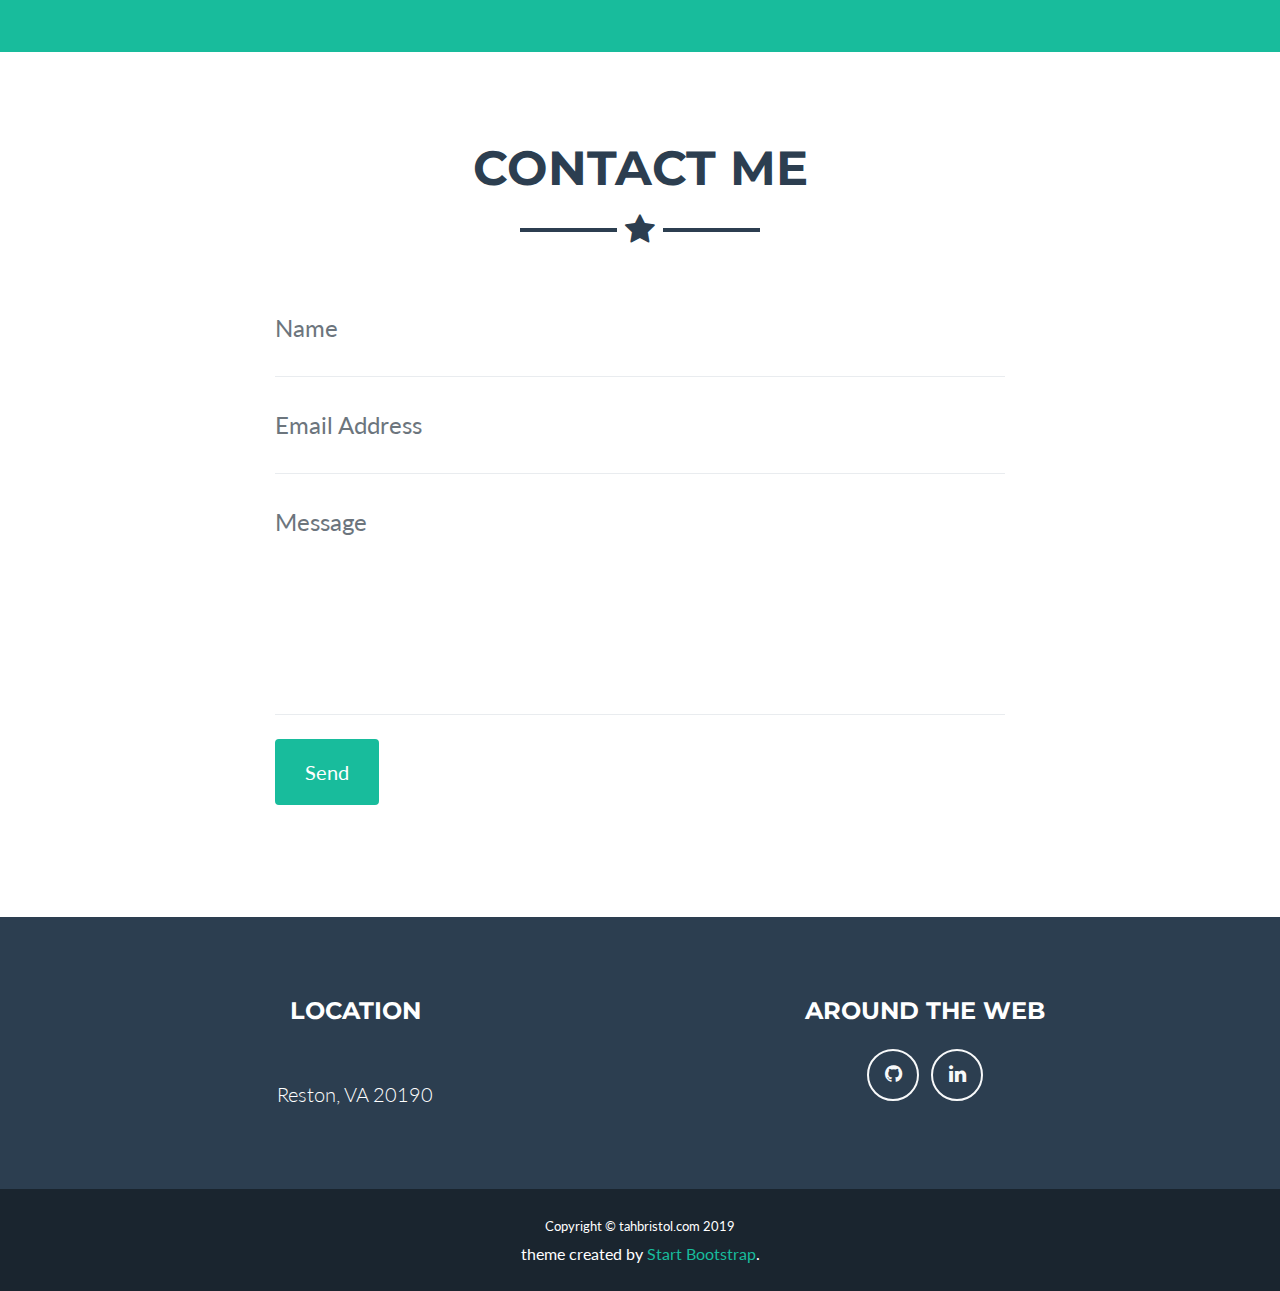
==== commit 880bcf9a: "remove twitter" ====
--- a/portfolio/templates/index.html
+++ b/portfolio/templates/index.html
@@ -237,11 +237,11 @@
                   <i class="fa fa-fw fa-google-plus"></i>
                 </a>
               </li>-->
-              <li class="list-inline-item">
+              <!-- <li class="list-inline-item">
                 <a class="btn btn-outline-light btn-social text-center rounded-circle" href="https://twitter.com/tahbristol" target="_blank">
                   <i class="fa fa-fw fa-twitter"></i>
                 </a>
-              </li>
+              </li> -->
 							<li class="list-inline-item">
                 <a class="btn btn-outline-light btn-social text-center rounded-circle" href="https://github.com/tahbristol" target="_blank">
                   <i class="fa fa-fw fa-github"></i>
@@ -265,7 +265,7 @@
 
     <div class="copyright py-4 text-center text-white">
       <div class="container">
-        <small>Copyright &copy; tahbristol.com 2018</small>
+        <small>Copyright &copy; tahbristol.com 2019</small>
 				<p class="lead mb-0"><small>theme created by
 					<a href="http://startbootstrap.com">Start Bootstrap</a>.</small></p>
       </div>
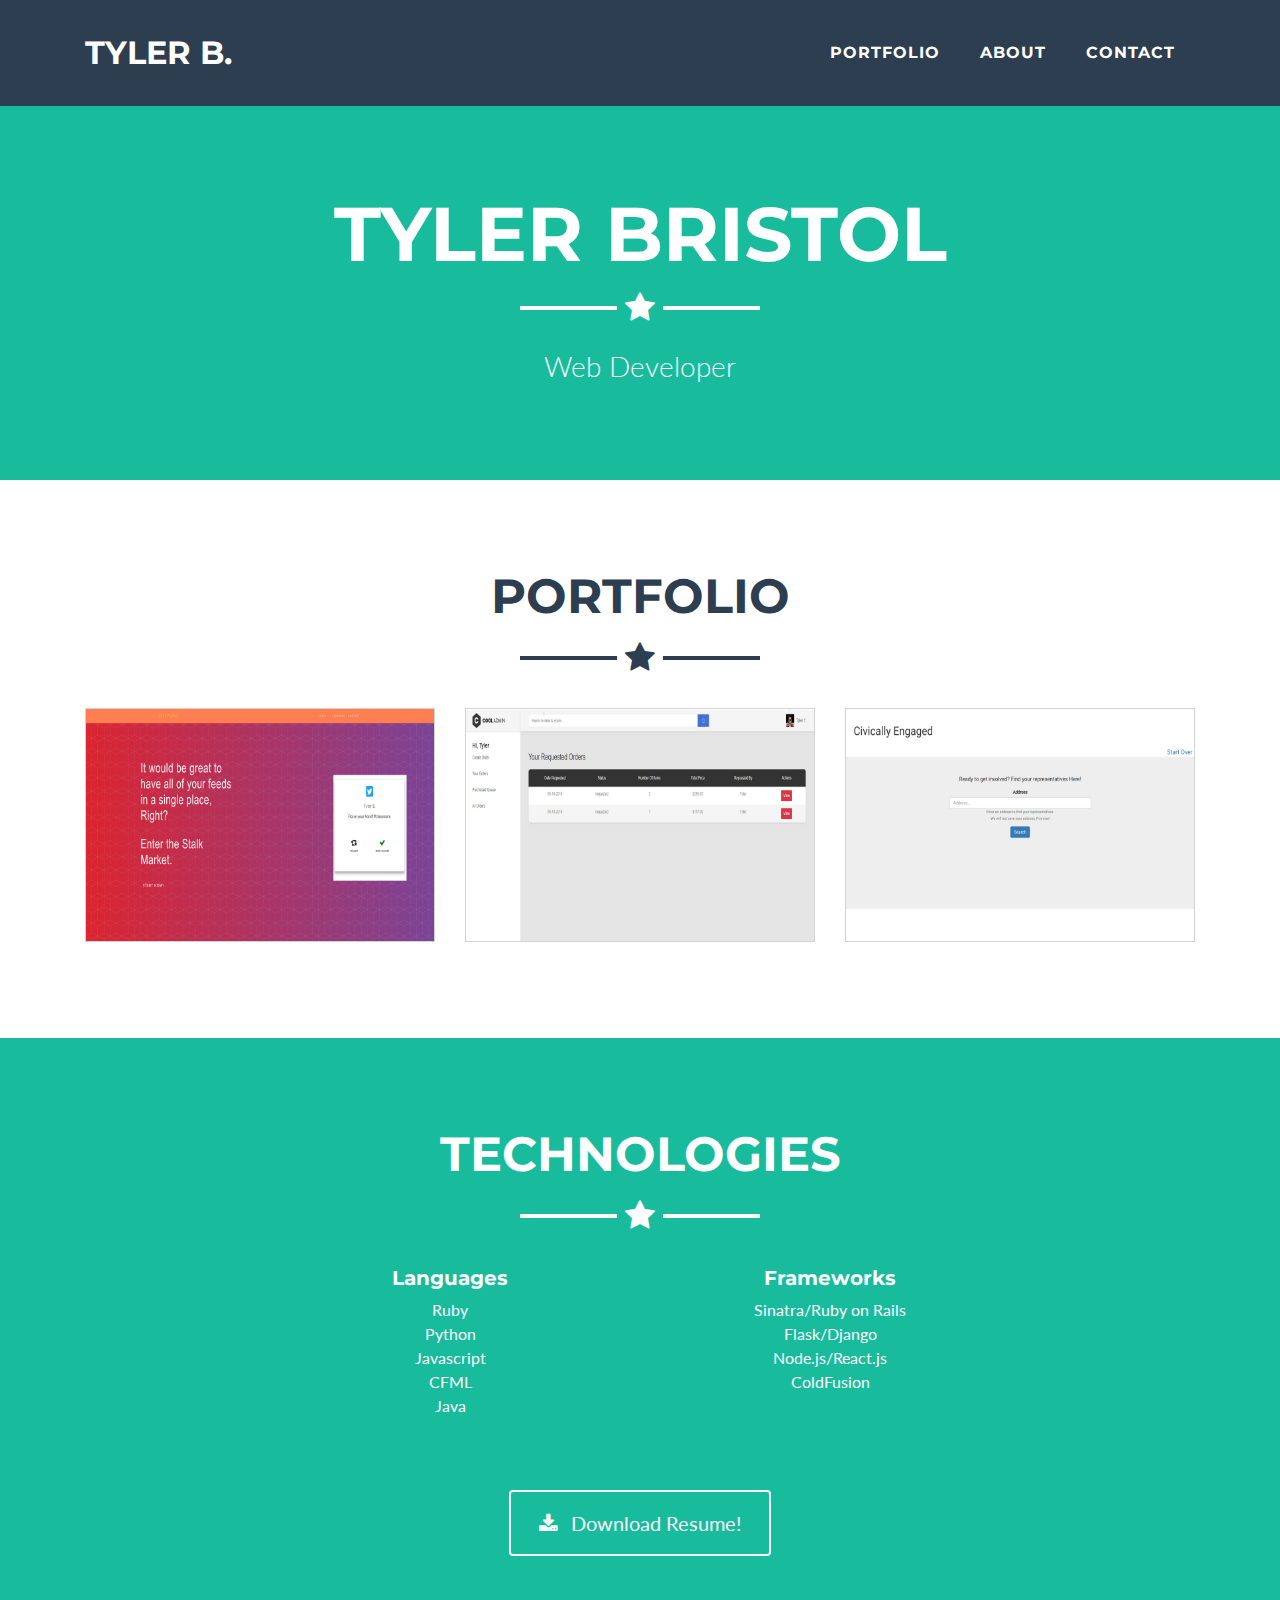
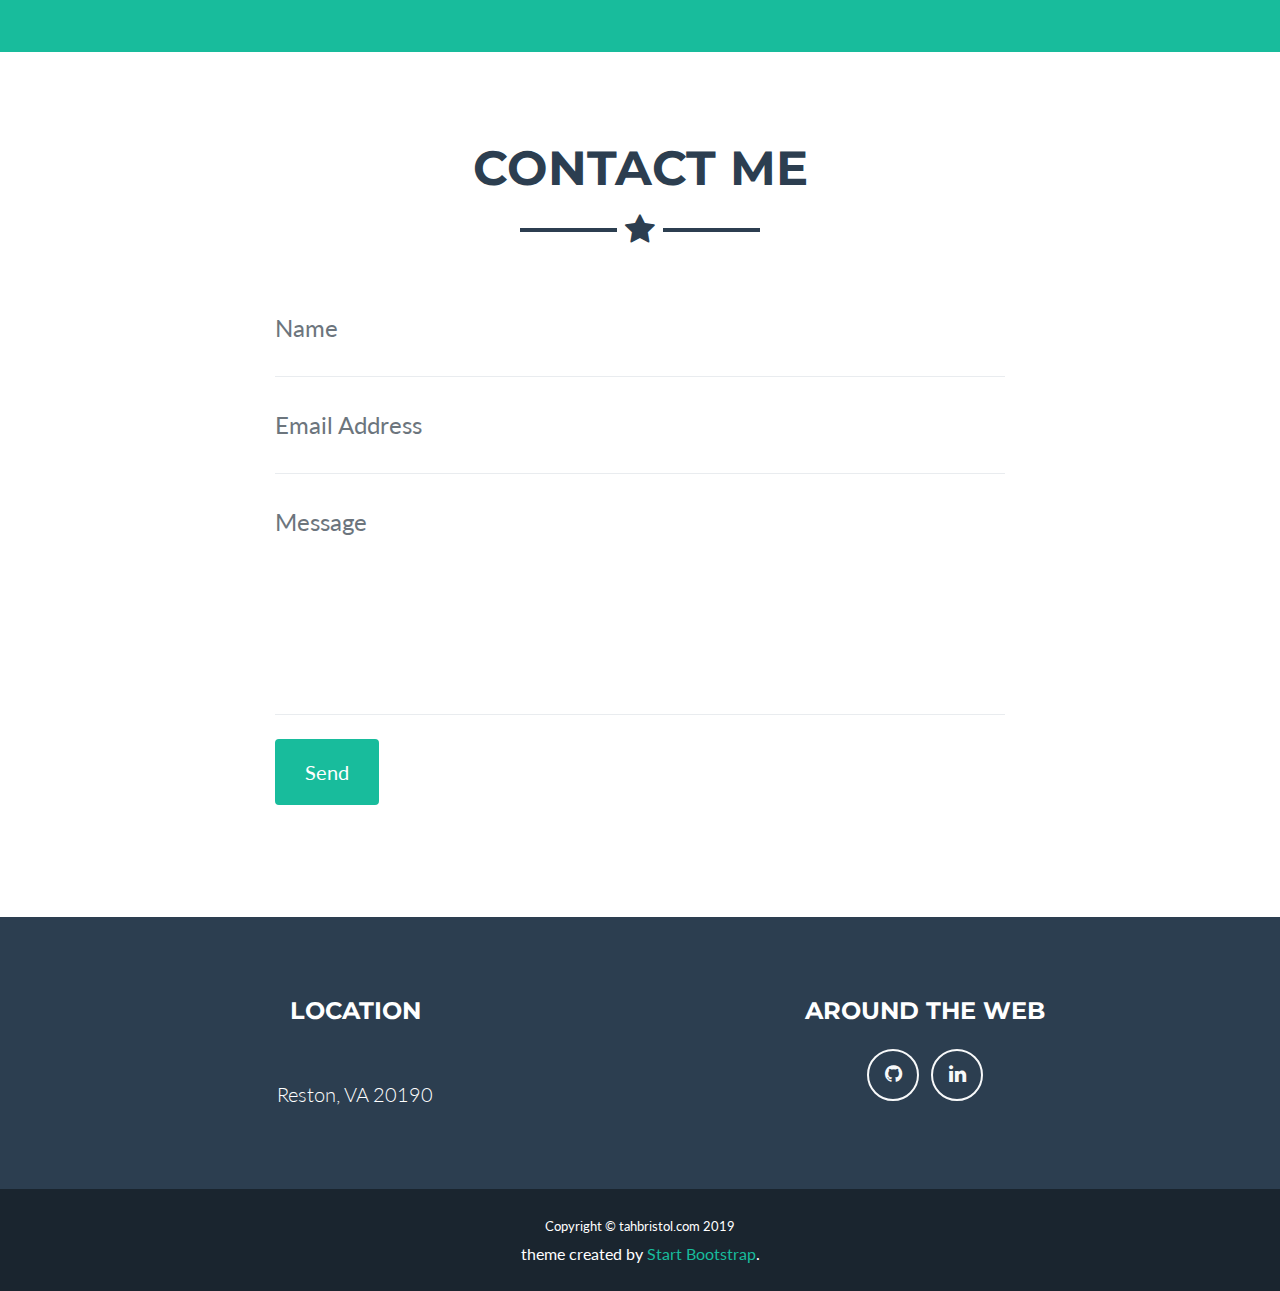
==== commit 8fa7429a: "added image, changed 1 of 3 projects displaying" ====
--- a/portfolio/templates/index.html
+++ b/portfolio/templates/index.html
@@ -105,7 +105,7 @@
                   <i class="fa fa-search-plus fa-3x"></i>
                 </div>
               </div>
-              <img class="img-fluid" src="../static/images/pOrder.png" alt="">
+              <img class="img-fluid" src="../static/images/orderme.png" alt="">
             </a>
           </div>
           <div class="col-md-6 col-lg-4">
@@ -266,8 +266,8 @@
     <div class="copyright py-4 text-center text-white">
       <div class="container">
         <small>Copyright &copy; tahbristol.com 2019</small>
-				<p class="lead mb-0"><small>theme created by
-					<a href="http://startbootstrap.com">Start Bootstrap</a>.</small></p>
+        <p class="lead mb-0"><small>theme created by
+          <a href="http://startbootstrap.com">Start Bootstrap</a>.</small></p>
       </div>
     </div>
 
@@ -317,15 +317,15 @@
         <div class="container text-center">
           <div class="row">
             <div class="col-lg-8 mx-auto">
-              <h2 class="text-secondary text-uppercase mb-0">pOrder</h2>
+              <h2 class="text-secondary text-uppercase mb-0">OrderMe</h2>
               <hr class="star-dark mb-5">
-              <img class="img-fluid mb-5" src="../static/images/pOrder.png" alt="">
+              <img class="img-fluid mb-5" src="../static/images/orderme.png" alt="">
               <p class="mb-5">
-                pOrder was an idea I got while working in a Biology research laboratory. The application allows uses to place a request to order particular items
-                such that a main purchaser can view all requested items from all group members to avoid duplicate ordering. This was a project during my Flatiron School
-                curriculum and is written using the Ruby framework Sinatra. It has basic CRUD features and uses Bootstrap CSS along with jQuery. This app has also partially
-                been re-written using the Python web framework Flask. <br />
-                <a href="https://github.com/tahbristol/porder" target="_blank">github here</a>
+                OrderMe was an idea I got while working in a Biology research laboratory. The application allows uses to place a request to order particular items
+                such that a main purchaser can view all requested items from all group members to avoid duplicate ordering. This is a Rails app that I'm currently
+                working on. It has basic CRUD features and uses Bootstrap CSS along with jQuery. I have plans for this app to feature searching by vendor, item and more. 
+                In addition to batching of orders and email/desktop notifications<br />
+                <a href="https://github.com/tahbristol/orderme" target="_blank">github here</a>
               </p>
               <a class="btn btn-primary btn-lg rounded-pill portfolio-modal-dismiss" href="#">
                 <i class="fa fa-close"></i>
@@ -373,7 +373,7 @@
             <div class="col-lg-8 mx-auto">
               <h2 class="text-secondary text-uppercase mb-0">Project Name</h2>
               <hr class="star-dark mb-5">
-              <img class="img-fluid mb-5" src="../static/images/pOrder.png" alt="">
+              <img class="img-fluid mb-5" src="../static/images/orderme.jpg" alt="">
               <p class="mb-5">Lorem ipsum dolor sit amet, consectetur adipisicing elit. Mollitia neque assumenda ipsam nihil, molestias magnam, recusandae quos quis inventore quisquam velit asperiores, vitae? Reprehenderit soluta, eos quod consequuntur itaque. Nam.</p>
               <a class="btn btn-primary btn-lg rounded-pill portfolio-modal-dismiss" href="#">
                 <i class="fa fa-close"></i>
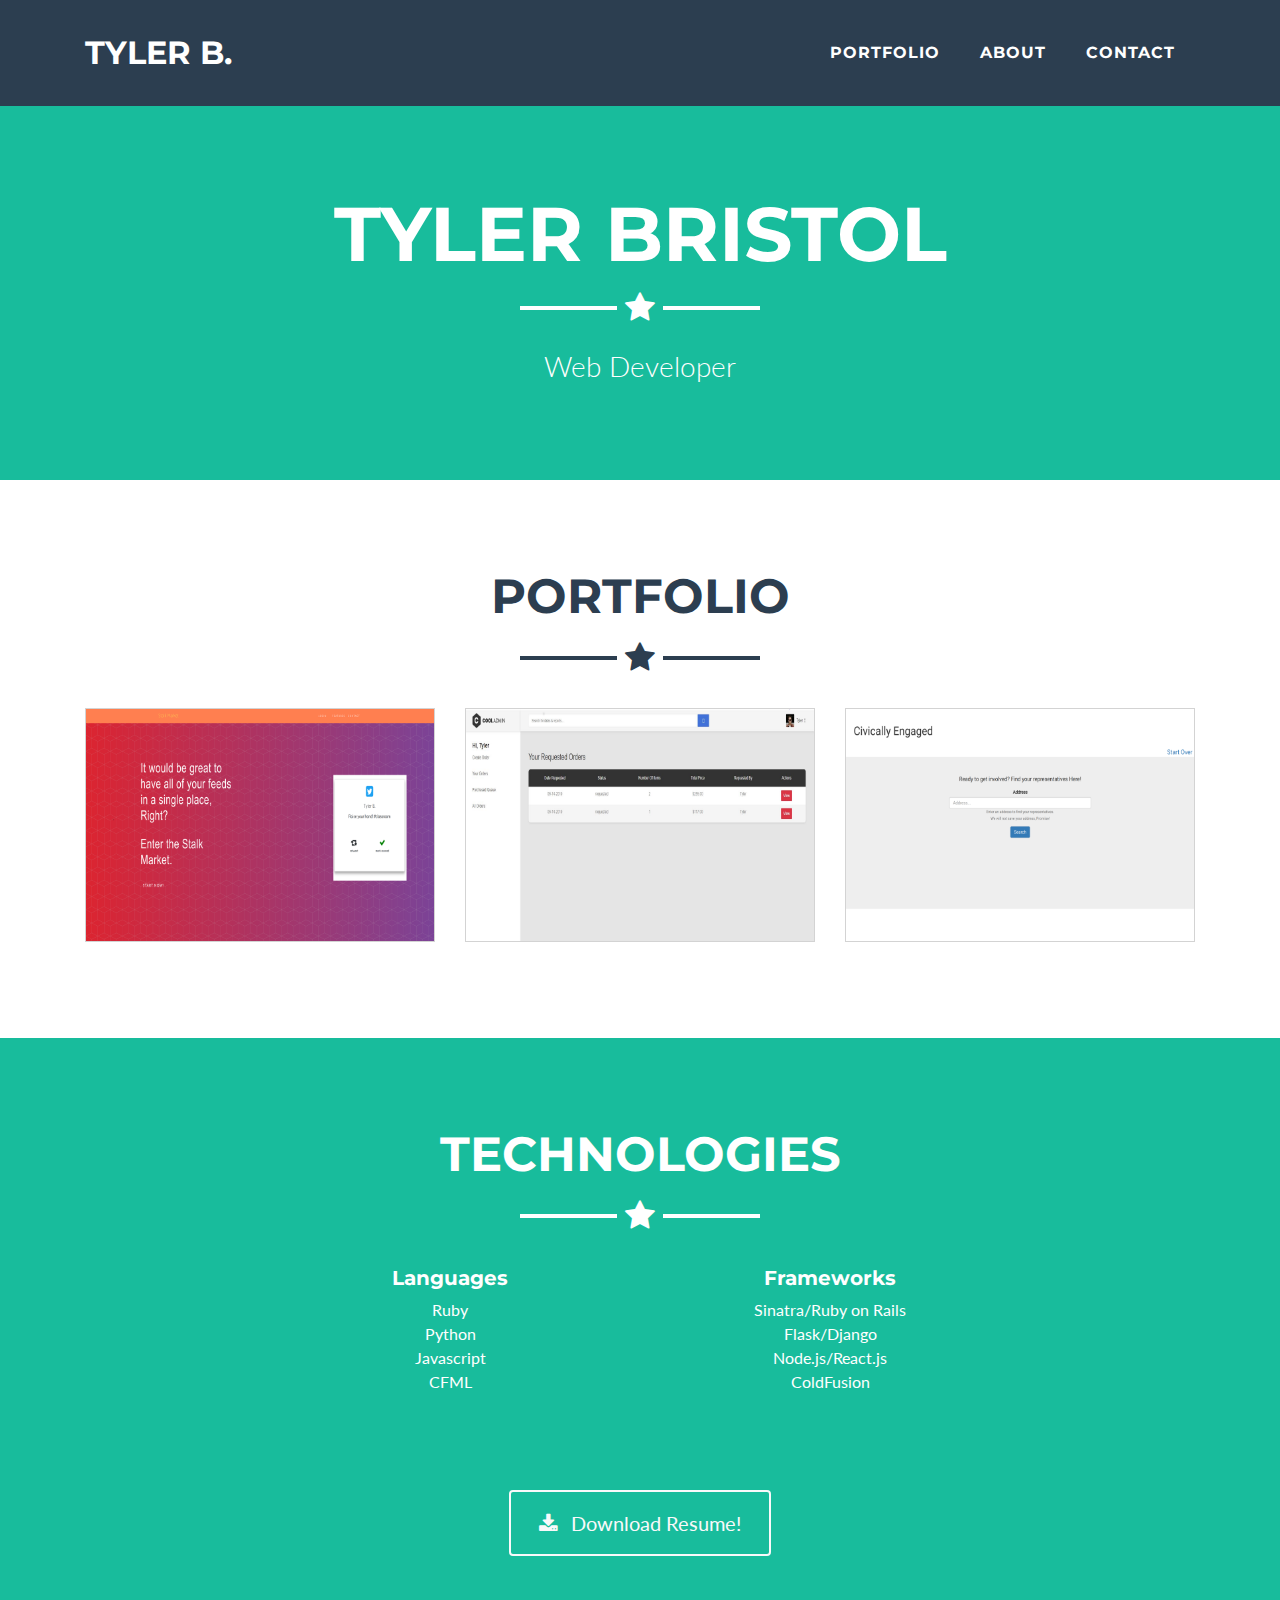
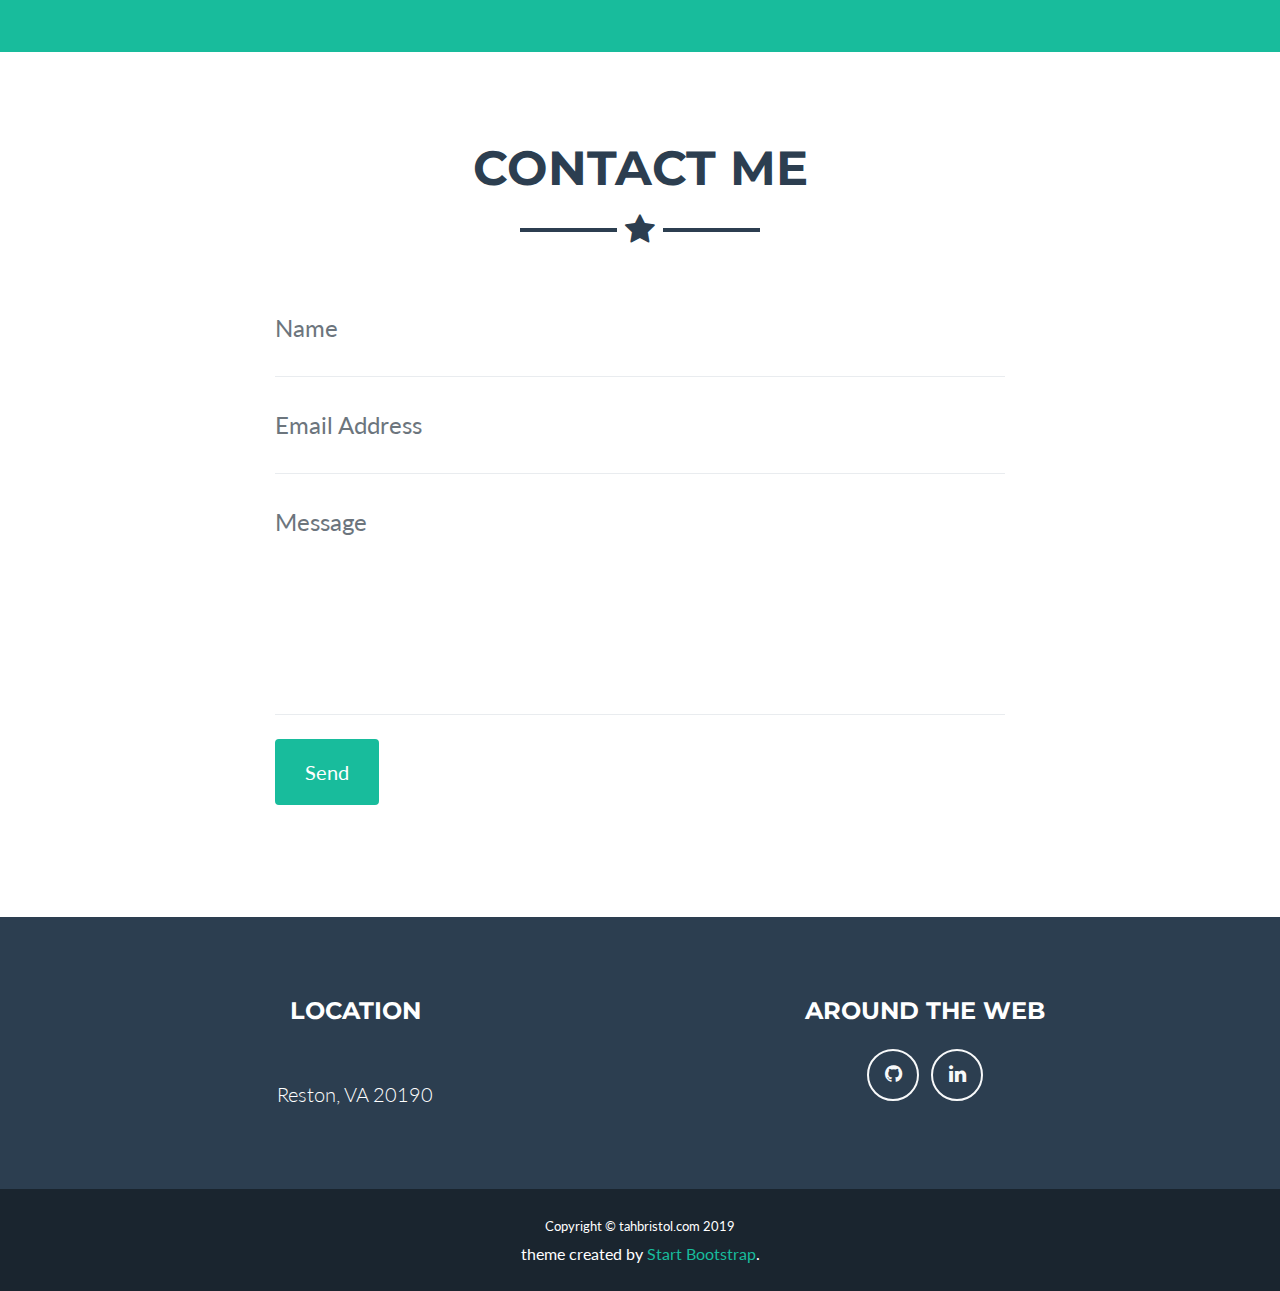
==== commit f2ac2756: "edit resume" ====
--- a/portfolio/templates/index.html
+++ b/portfolio/templates/index.html
@@ -146,7 +146,6 @@
 									<li>Python</li>
 									<li>Javascript</li>
 									<li>CFML</li>
-									<li>Java</li>
 								</ul>
 					</div>
 					
@@ -165,7 +164,7 @@
 				<div>&nbsp;</div>
 				<div>&nbsp;</div>
         <div class="text-center mt-4">
-          <a class="btn btn-xl btn-outline-light" href="https://www.dropbox.com/s/48o4gk2hbp3jfe5/TylerABristol_current.pdf?dl=0" target="_blank">
+          <a class="btn btn-xl btn-outline-light" href="https://www.dropbox.com/s/r3r15r980p0a1um/TylerABristol_current%20%281%29.pdf?dl=0" target="_blank">
             <i class="fa fa-download mr-2"></i>
             Download Resume!
           </a>
@@ -294,7 +293,7 @@
               <img class="img-fluid mb-5" src="../static/images/stalkmarket.png" alt="">
               <p class="mb-5">
                 Stalk Market is a product of my own ideas. It is an app that mimics twitter. A user can sign up and save twitter handles to their account in order to see the handles' feeds. This application is written as a Ruby on Rails API and a React.js front-end. It started out as a group project but after time morphed into a solo
-                project that I use to go practice my Ruby on Rails knowledge and go deeper into certain topics. Currently two new branches are being built out for this projects: re-writing the entire React.js
+                project that I use to practice my Ruby on Rails knowledge and go deeper into certain topics. Currently two new branches are being built out for this projects: re-writing the entire React.js
                 front-end and re-writing the application using solely Ruby on Rails.<br />
                 <a href="https://github.com/tahbristol/dc_project1" target="_blank">github here</a>
               </p>
@@ -321,7 +320,7 @@
               <hr class="star-dark mb-5">
               <img class="img-fluid mb-5" src="../static/images/orderme.png" alt="">
               <p class="mb-5">
-                OrderMe was an idea I got while working in a Biology research laboratory. The application allows uses to place a request to order particular items
+                OrderMe was an idea I got while working in a Biology research laboratory. The application allows users to place a request to order particular items
                 such that a main purchaser can view all requested items from all group members to avoid duplicate ordering. This is a Rails app that I'm currently
                 working on. It has basic CRUD features and uses Bootstrap CSS along with jQuery. I have plans for this app to feature searching by vendor, item and more. 
                 In addition to batching of orders and email/desktop notifications<br />
